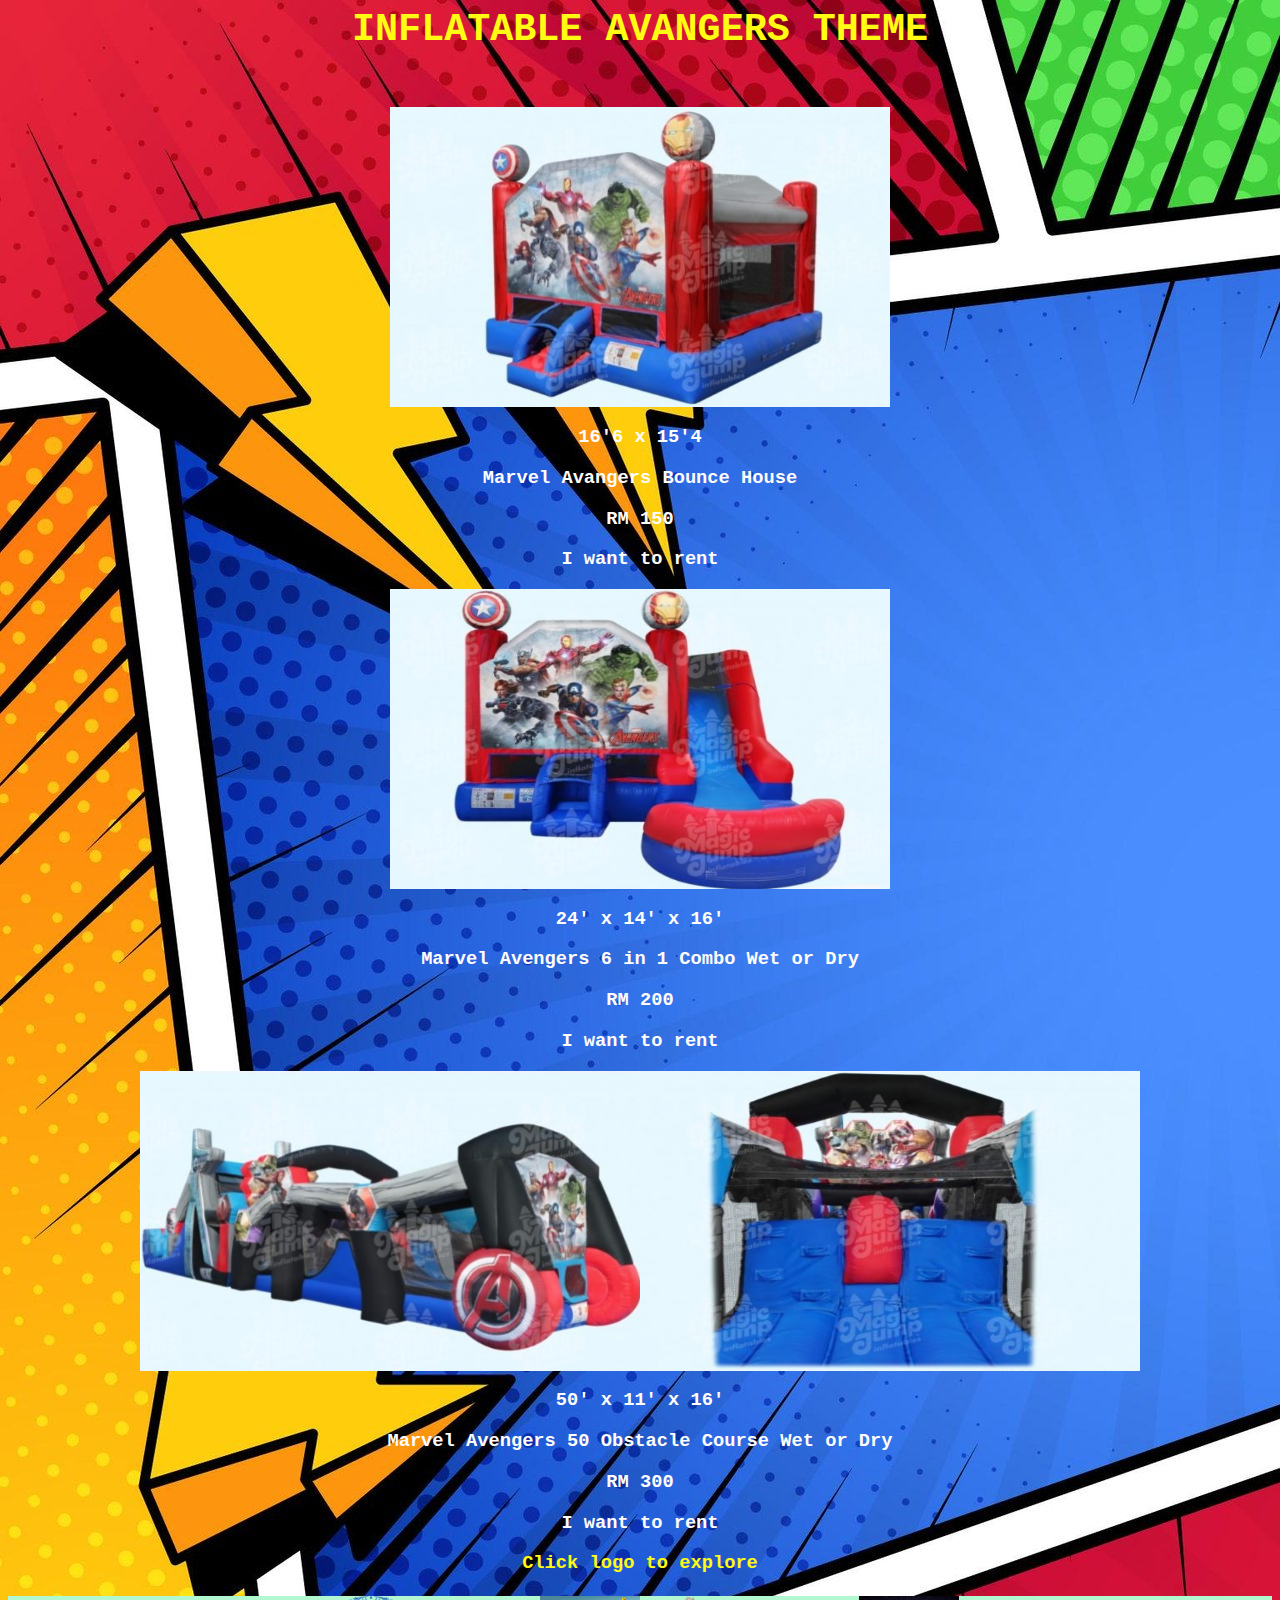
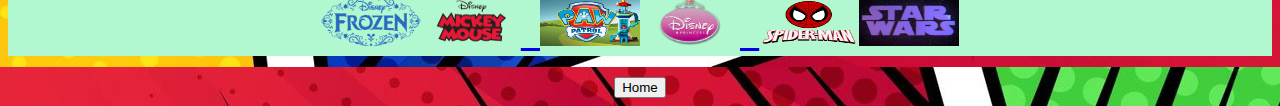
==== gambaravengers.html @ ca83f3e7 "Add files via upload" ====
<html>
    <head>
        <title>OUR PRODUCTS</title>

    <style>
        body {
          background-image: url('gambar assignment/Superhero+Lightning.jpg');
        }
        </style>
        </head>

    <p><font face="courier new">                            
        <font color="#FFFB13"><big><h1 align="center">INFLATABLE AVANGERS THEME</font></h1></big></p>

       
            <br><center><p><img src="gambar assignment/avangers1.jpeg" height="300" width="500" alt="Marvel Avengers Bounce House"</p>
            <h3><font color="#FFFCFC"><p>16'6 x 15'4</p>
                <p><b>Marvel Avangers Bounce House</b></p>
                <p>RM 150</p>
                <p>I want to rent</p></font></h3></center>
        
        <p><center><img src="gambar assignment/avangers2.jpeg" height="300" width="500" alt="Marvel Avengers 6 in 1 Combo Wet or Dry"</p>
            <h3><font color="#FFFCFC"><p>24' x 14' x 16'</p>
                <p><b>Marvel Avengers 6 in 1 Combo Wet or Dry</b></p>
                <p>RM 200</p>
                <p>I want to rent</p></font></center></h3>
        
        <p><center><img src="gambar assignment/avangers3.jpeg" height="300" width="500" alt="Marvel Avengers 50 Obstacle Course Wet or Dry"><img src="gambar assignment/avanger3.1.jpeg" height="300" width="500" alt="Marvel Avengers 50 Obstacle Course Wet or Dry"</p> 
            <h3><font color="#FFFCFC"><p>50' x 11' x 16'</p>
            <p><b>Marvel Avengers 50 Obstacle Course Wet or Dry</b></p>
            <p>RM 300</p>
            <p>I want to rent</font></center></p>

            <center><h3><font color="#FFFB13">Click logo to explore</font></h3></center>

            <center><h1 style="background-color:rgb(177, 247, 208);"><a href="gambarfrozen.html"><img src="gambar assignment/frozen-logo-7C382C1EC3-seeklogo.com.png" height="50" width="100" alt="Logo frozen"/><a href="gambarmickey.html"><img src="gambar assignment/Mickey-Mouse-logo.png" height="50" width="100" alt="Logo mickey"/>
        <a href="gambarpaw.html"><img src="gambar assignment/pawpatrollogo.jpg" height="50" width="100" alt="Logo paw patrol"/><a href="gambarprincess.html"><img src="gambar assignment/princes logo.png" height="50" width="100" alt="Logo princess"/>
        <a href="gambarspider.html"><img src="gambar assignment/spiderlogo.png" height="50" width="100" alt="Logo spider"/><a href="gambarstarwars.html"><img src="gambar assignment/starlogo.jpg" height="50" width="100" alt="Logo star"/></a></center>

        <center><button onclick="document.location='index.html'">Home</button></center>


    

    
   

 
</html>
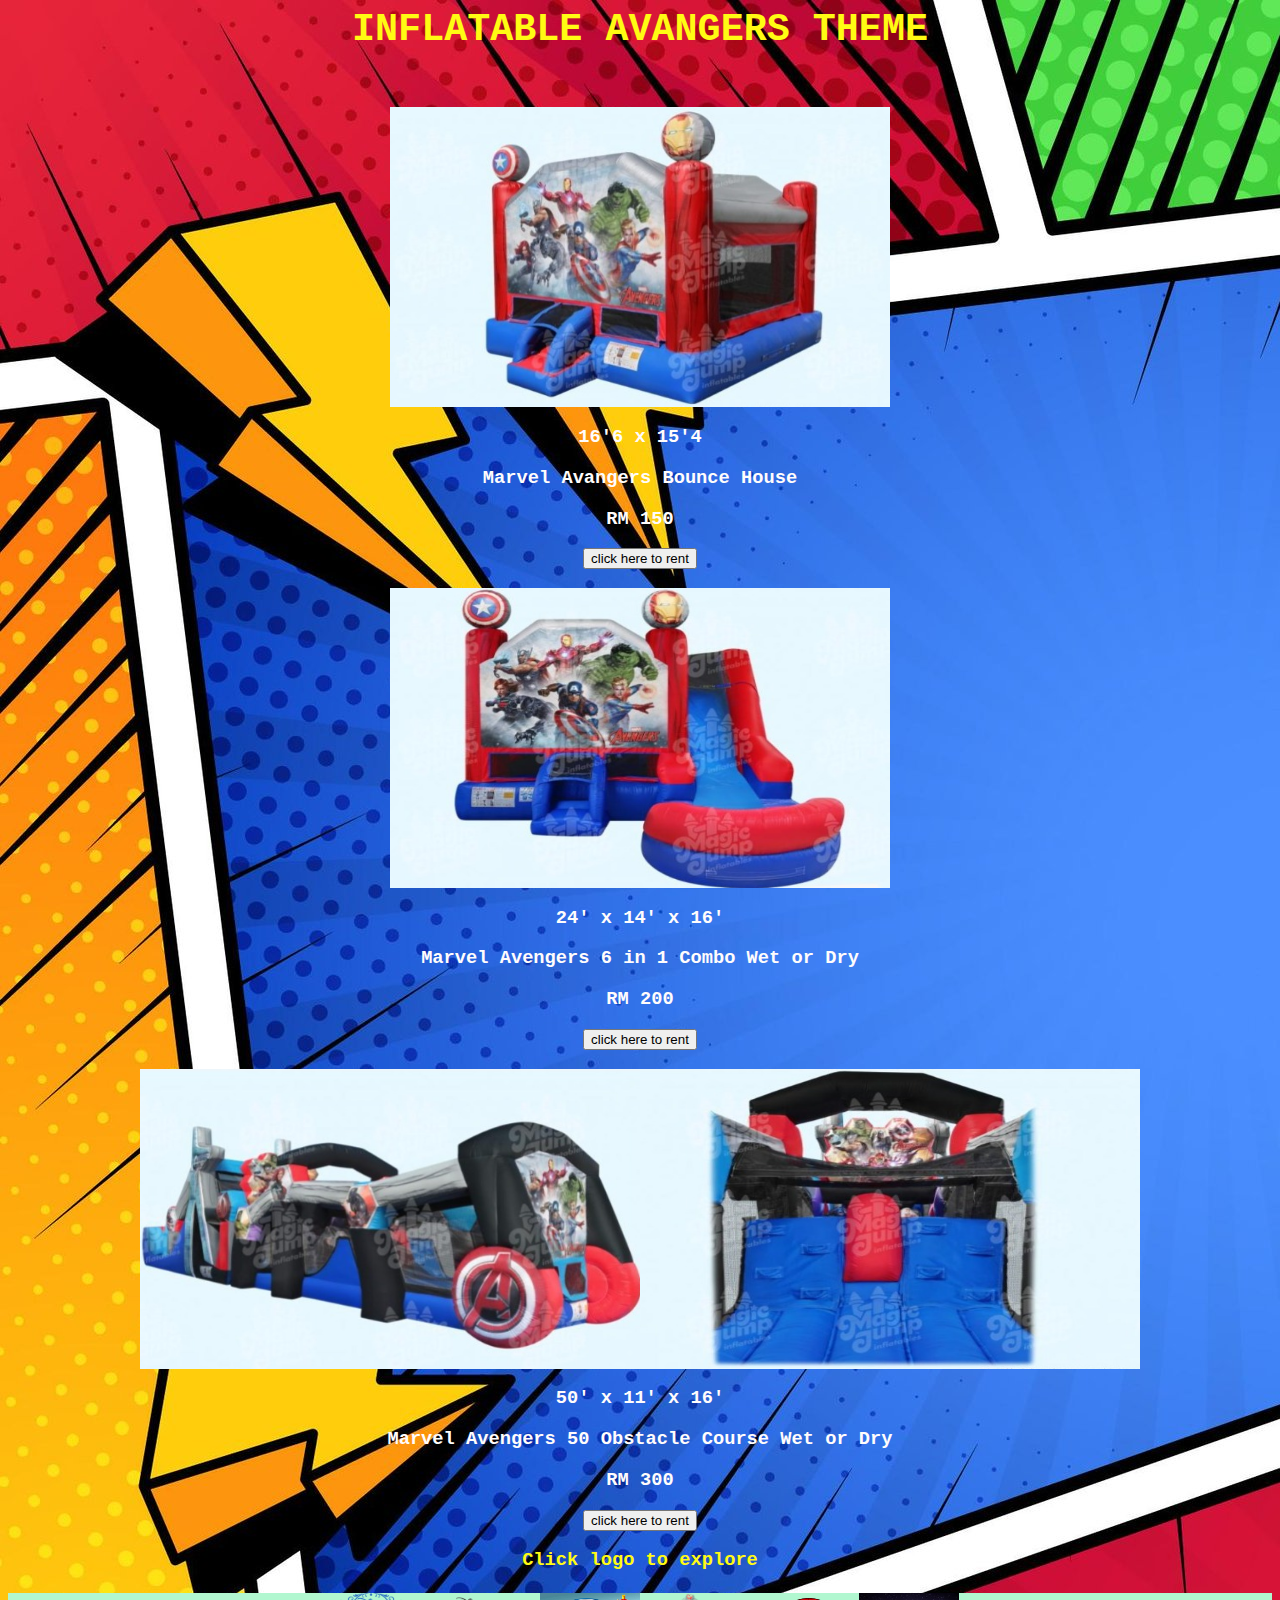
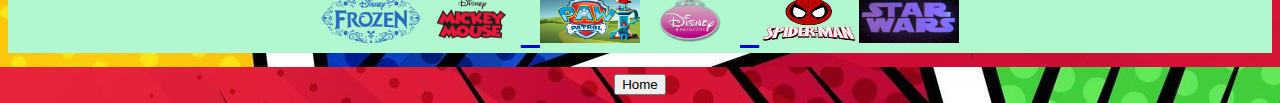
==== commit 128be5a6: "Add files via upload" ====
--- a/gambaravengers.html
+++ b/gambaravengers.html
@@ -17,19 +17,19 @@
             <h3><font color="#FFFCFC"><p>16'6 x 15'4</p>
                 <p><b>Marvel Avangers Bounce House</b></p>
                 <p>RM 150</p>
-                <p>I want to rent</p></font></h3></center>
+                <p><button onclick="document.location='https://wa.me/+60136294689'">click here to rent</button></center></p></font></h3></center>
         
         <p><center><img src="gambar assignment/avangers2.jpeg" height="300" width="500" alt="Marvel Avengers 6 in 1 Combo Wet or Dry"</p>
             <h3><font color="#FFFCFC"><p>24' x 14' x 16'</p>
                 <p><b>Marvel Avengers 6 in 1 Combo Wet or Dry</b></p>
                 <p>RM 200</p>
-                <p>I want to rent</p></font></center></h3>
+                <p><button onclick="document.location='https://wa.me/+60136294689'">click here to rent</button></p></font></center></h3>
         
         <p><center><img src="gambar assignment/avangers3.jpeg" height="300" width="500" alt="Marvel Avengers 50 Obstacle Course Wet or Dry"><img src="gambar assignment/avanger3.1.jpeg" height="300" width="500" alt="Marvel Avengers 50 Obstacle Course Wet or Dry"</p> 
             <h3><font color="#FFFCFC"><p>50' x 11' x 16'</p>
             <p><b>Marvel Avengers 50 Obstacle Course Wet or Dry</b></p>
             <p>RM 300</p>
-            <p>I want to rent</font></center></p>
+            <p><button onclick="document.location='https://wa.me/+60136294689'">click here to rent</button></center></p>
 
             <center><h3><font color="#FFFB13">Click logo to explore</font></h3></center>
 
